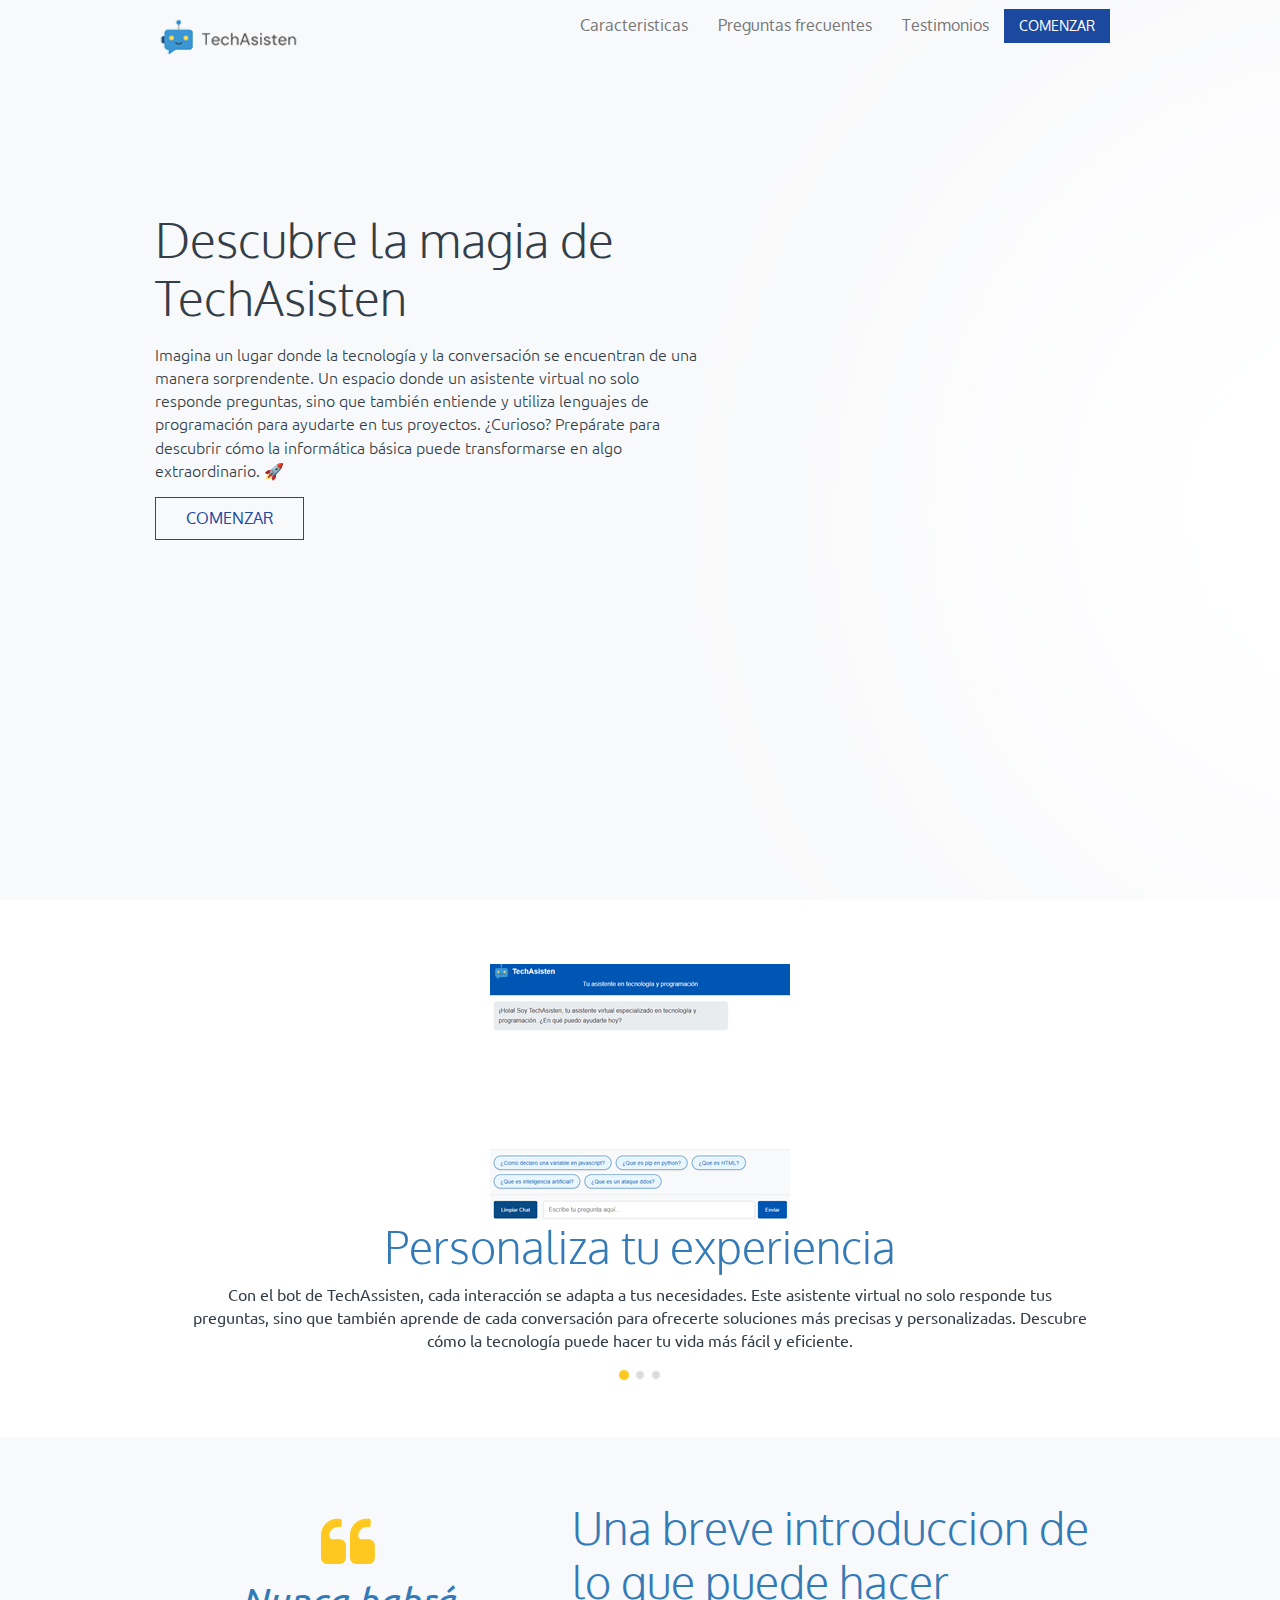
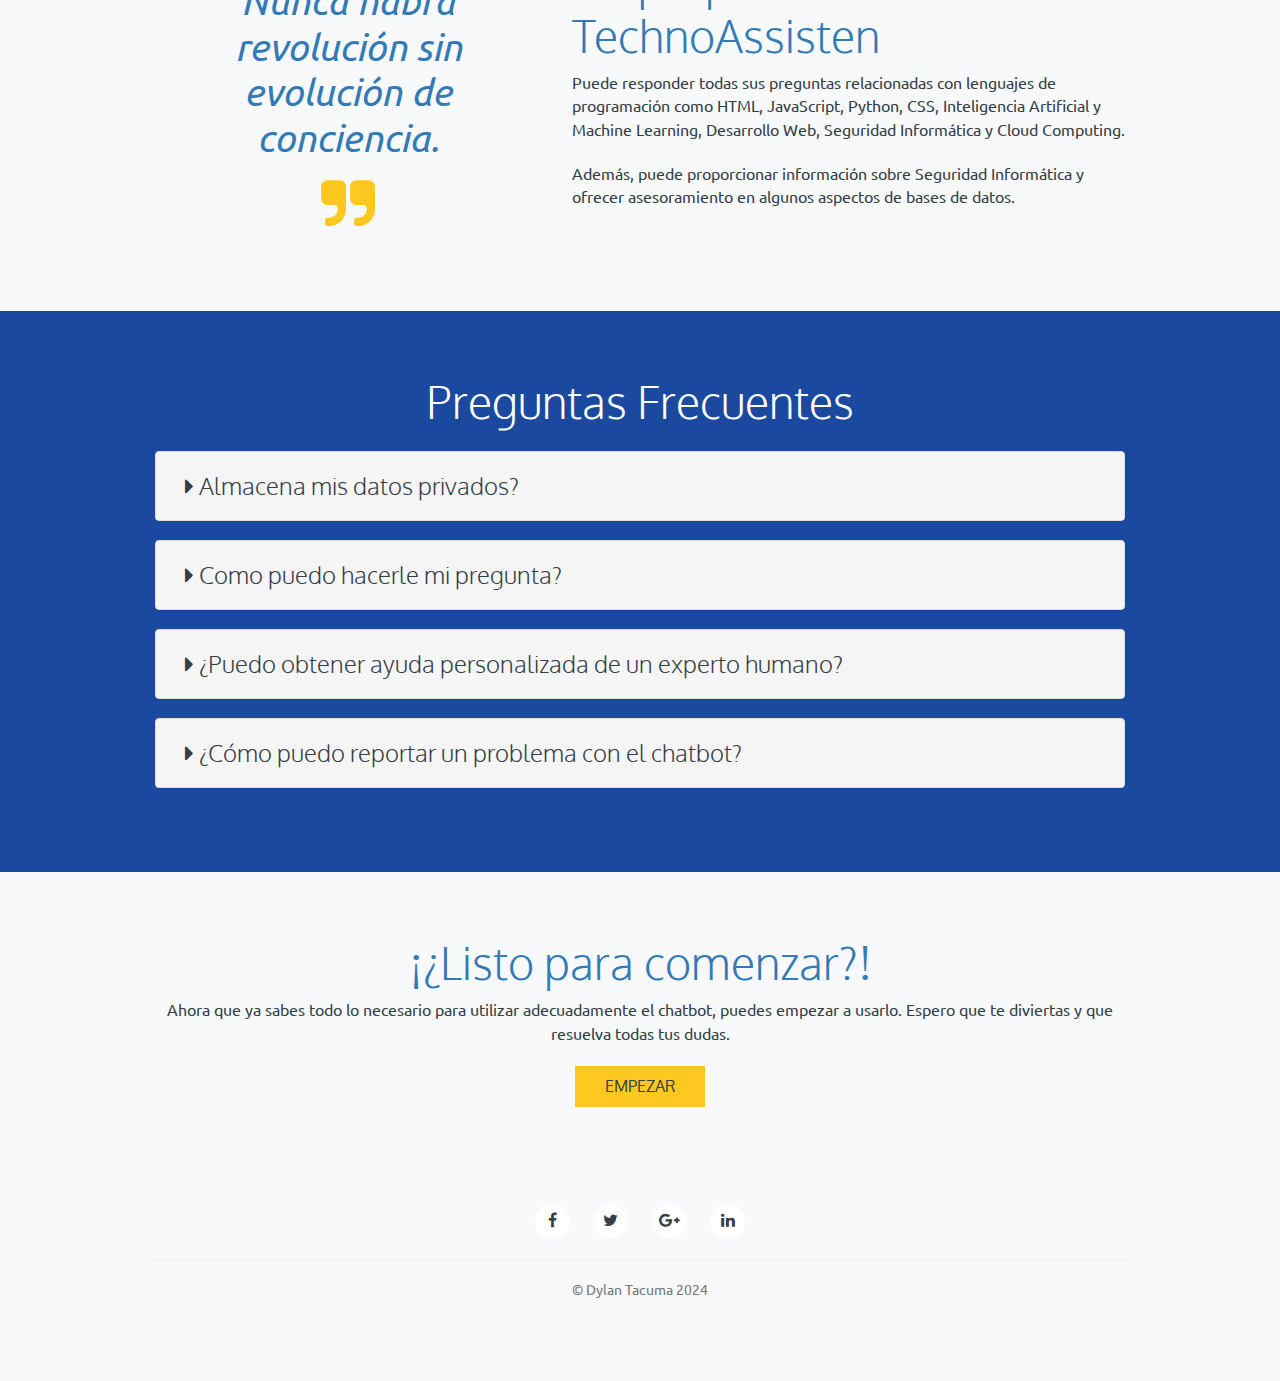
==== index.html @ 786fa6c5 "Add files via upload" ====
<!DOCTYPE html>
<html lang="es">

<head>
  <meta charset="utf-8">
  <meta http-equiv="X-UA-Compatible" content="IE=edge">
  <meta name="viewport" content="width=device-width, initial-scale=1">
  <title>TechAsisten tu bot de lenguaje de programacion y sistemas</title>

  <link rel="stylesheet" href="src/bootstrap/css/bootstrap.min.css">
  <link rel="stylesheet" href="css/style.min.css">
  <link rel="stylesheet" href="src\font-awesome\css\font-awesome.min.css">
  <link href="https://fonts.googleapis.com/css?family=Oxygen:300, 400|Ubuntu:300i,400" rel="stylesheet">

</head>

<body>
  <nav class="navbar navbar-default navbar-transparent" role="navigation">
    <div class="container">
      <div class="navbar-header">
        <button type="button" class="navbar-toggle" data-toggle="collapse" data-target=".navbar-ex1-collapse">
                <span class="sr-only">Toggle navigation</span>
                <span class="icon-bar"></span>
                <span class="icon-bar"></span>
                <span class="icon-bar"></span>
              </button>
        <a class="navbar-brand" href="/"><img src="img/TechAsisten2 .png"></a>
      </div>

      <div class="collapse navbar-collapse navbar-ex1-collapse navbar-right">
        <ul class="nav navbar-nav">
          <li><a href="#">Caracteristicas</a></li>
          <li><a href="#">Preguntas frecuentes</a></li>
          <li><a href="#">Testimonios</a></li>
          <li><a href="chat.html" class="btn btn-primary btn-nav">COMENZAR</a></li>
        </ul>
      </div>
    
    </div>
  </nav>

  <div class="jumbotron l-section-full-height header">
    <div class="container">
      <div class="row">
        <div class="col-md-7">
          <h1>Descubre la magia de TechAsisten</h1>
          <p>Imagina un lugar donde la tecnología y la conversación se encuentran de una manera sorprendente. Un espacio donde un asistente virtual no solo responde preguntas, sino que también entiende y utiliza lenguajes de programación para ayudarte en tus proyectos. ¿Curioso? Prepárate para descubrir cómo la informática básica puede transformarse en algo extraordinario. 🚀</p>
          <p><a class="btn btn-primary-border btn-lg" href="chat.html" role="button">COMENZAR </a></p>
        </div>
        <div class="col-md-4 col-md-offset-1 hidden-sm hidden-xs">
          <img src="img/hero.png" alt="" class="img-responsive">
        </div>
      </div>
    </div>
  </div>

  <div class="l-section features">
    <div class="container">
      <div class="row">
        <div id="feature-carousel" class="carousel slide" data-ride="carousel">
          <ol class="carousel-indicators">
            <li data-target="#feature-carousel" data-slide-to="0" class="active"></li>
            <li data-target="#feature-carousel" data-slide-to="1"></li>
            <li data-target="#feature-carousel" data-slide-to="2"></li>
          </ol>

          <div class="carousel-inner text-center" role="listbox">
            <div class="item active">
              <img src="img/fd.png" class="l-img-center">
              <div class="carousel-caption-bottom">
                <h1 class="text-primary text-margin-bottom-x">Personaliza tu experiencia</h1>
                <p>Con el bot de TechAssisten, cada interacción se adapta a tus necesidades. Este asistente virtual no solo responde tus preguntas, sino que también aprende de cada conversación para ofrecerte soluciones más precisas y personalizadas. Descubre cómo la tecnología puede hacer tu vida más fácil y eficiente.</p>
              </div>
            </div>
            <div class="item">
              <img src="img/iphone_upscayl_6x_realesrgan-x4fast.png" class="l-img-center">
              <div class="carousel-caption-bottom">
                <h1 class="text-primary text-margin-bottom-x">Explora Nuevas Posibilidades</h1>
                <p>Con TechAssisten, cada consulta se convierte en una oportunidad para aprender y crecer. Este bot no solo responde, sino que también te guía a través de conceptos de programación y soluciones informáticas, adaptándose a tu nivel de conocimiento. ¡Descubre un mundo de posibilidades con cada interacción!</p>
              </div>
            </div>
            <div class="item">
              <img src="img/pc.png" class="l-img-center">
              <div class="carousel-caption-bottom">
                <h1 class="text-primary text-margin-bottom-x">Tu Aliado Tecnológico</h1>
                <p>TechAssisten es más que un simple chatbot; es tu compañero en el mundo de la tecnología. Desde resolver dudas básicas hasta ayudarte con lenguajes de programación, este asistente virtual está diseñado para hacer tu experiencia tecnológica más fluida y personalizada. ¡Déjate sorprender por lo que puede hacer por ti!</p>
              </div>
            </div>
          </div>
        </div>
        
      </div>
    </div>
  </div>

  <div class="l-section intro gray-bg">
    <div class="container">
      <div class="row">
        <div class="col-md-5">
          <blockquote class="gogo-quote">
            <h2 class="text-primary">Nunca habrá revolución sin evolución de conciencia.</h2>
          </blockquote>
        </div>
        <div class="col-md-7">
          <h1 class="text-primary text-margin-bottom-x">Una breve introduccion de lo que puede hacer TechnoAssisten</h1>
          <p>Puede responder todas sus preguntas relacionadas con lenguajes de programación como HTML, JavaScript, Python, CSS, Inteligencia Artificial y Machine Learning, Desarrollo Web, Seguridad Informática y Cloud Computing.</p>
          <p>Además, puede proporcionar información sobre Seguridad Informática y ofrecer asesoramiento en algunos aspectos de bases de datos.</p>
        </div>
      </div>
    </div>
  </div>

  <div class="l-section faq blue-bg">
    <div class="container">
      <div class="row">
        <div class="col-md-12">
          <h1 class="text-white text-center">Preguntas Frecuentes</h1>
          <div class="panel-group" id="accordion" role="tablist" aria-multiselectable="true">

            <div class="panel panel-default">
              <div class="panel-heading" role="tab" id="headingOne">
                <h3 class="panel-title">
                  <a role="button" data-toggle="collapse" data-parent="#accordion" href="#collapseOne" aria-controls="collapseOne"><i class="fa fa-caret-right" aria-hidden="true"></i> Almacena mis datos privados?</a>
                </h3>
              </div>
              <div id="collapseOne" class="panel-collapse collapse" role="tabpanel" aria-labelledby="headingOne">
                <div class="panel-body">
                  En TechAssisten, tu seguridad y privacidad son nuestra máxima prioridad. Nos comprometemos a proteger tus datos personales mediante el uso de tecnologías de encriptación avanzadas y políticas de privacidad transparentes. No almacenamos información innecesaria y solo recopilamos los datos estrictamente necesarios para ofrecerte una experiencia óptima. Además, cumplimos con todas las regulaciones de privacidad internacionales, garantizando que tus datos estén siempre seguros y protegidos. Confía en TechAssisten para una interacción segura y privada en cada consulta.
                </div>
              </div>
            </div>

            <div class="panel panel-default">
              <div class="panel-heading" role="tab" id="headingTwo">
                <h3 class="panel-title">
                  <a role="button" data-toggle="collapse" data-parent="#accordion" href="#collapseTwo" aria-controls="collapseTwo"><i class="fa fa-caret-right" aria-hidden="true"></i> Como puedo hacerle mi pregunta?</a>
                </h3>
              </div>
              <div id="collapseTwo" class="panel-collapse collapse" role="tabpanel" aria-labelledby="headingTwo">
                <div class="panel-body">
                  TechAssisten no está conectado a internet, sino que está programado para responder a preguntas específicas. A continuación, te dejo todas las preguntas que puedes hacerle
                  <h3>Html y CSS</h3>
                  <p>que es html?, 
                     que es css?, 
                     como vinculo css a html?,
                     que es responsive design?,
                     que es flexbox?</p>
                     <hr>
                     <h3>Pythom</h3>
                     <p>que es python?,
                      para que se usa python?,
                      como declaro una variable en python?,
                      que son las listas en python?,
                      que es pip en python?
                      <hr>
                      <h3>JavaScript</h3>
                      <p>que es javascript?,
                        para que se usa javascript?,
                        como declaro una variable en javascript?,
                        que son las funciones flecha en javascript?,
                        que es el dom en javascript?</p>
                        <hr>
                        <h3>Base de datos</h3>
                        <p>que es sql?,
                          que es una base de datos relacional?,
                          que es mongodb?,
                          que es nosql?,
                          que es un join en sql?</p>
                          <hr>
                          <h3>IA y Machine Learning</h3>
                          <p>que es inteligencia artificial?,
                            que es machine learning?,
                            que es deep learning?,
                            que es una red neuronal?,
                            que es nlp?</p>
                            <hr>
                            <h3>Desarrollo web</h3>
                            <p>que es frontend?,
                              que es backend?,
                              que es api?,
                              que es rest?,
                              que es mvc?</p>
                              <hr>
                              <h3>Seguridad informatica</h3>
                              <p>que es ciberseguridad?,
                                que es un firewall?,
                                que es encriptacion?,
                                que es un ataque ddos?,
                                que es la autenticacion de dos factores?</p>
                                <hr>
                                <h3>cloud Computing</h3>
                                <p>que es cloud computing?
                                  que es aws?
                                  que es saas?
                                  que es serverless computing?</p>
          </p>
                </div>
              </div>
            </div>

            <div class="panel panel-default">
              <div class="panel-heading" role="tab" id="headingThree">
                <h3 class="panel-title">
                  <a role="button" data-toggle="collapse" data-parent="#accordion" href="#collapseThree" aria-controls="collapseThree"><i class="fa fa-caret-right" aria-hidden="true"></i> ¿Puedo obtener ayuda personalizada de un experto humano?</a>
                </h3>
              </div>
              <div id="collapseThree" class="panel-collapse collapse" role="tabpanel" aria-labelledby="headingThree">
                <div class="panel-body">
                  Como se mencionó anteriormente, TechAssiten está actualmente programado para responder preguntas específicas predefinidas. El bot se encuentra en modo beta, por lo que en el futuro es posible que se le añada asesoramiento personalizado y se conecte con una IA especializada exclusivamente en informática y temas de lenguajes de programación
                </div>
              </div>
            </div>

            <div class="panel panel-default">
              <div class="panel-heading" role="tab" id="headingFour">
                <h3 class="panel-title">
                  <a role="button" data-toggle="collapse" data-parent="#accordion" href="#collapseFour" aria-controls="collapseFour"><i class="fa fa-caret-right" aria-hidden="true"></i> ¿Cómo puedo reportar un problema con el chatbot?</a>
                </h3>
              </div>
              <div id="collapseFour" class="panel-collapse collapse" role="tabpanel" aria-labelledby="headingFour">
                <div class="panel-body">
                  si tienes algun problema o but con el bot puedes comunicarlo al correo que te dejo acontinuacion
                  <h4>TechAssitenBETA@gmail.com</h4>
                </div>
              </div>
            </div>

          </div>
          
        </div>
      </div>
    </div>
  </div>
  

  <footer class="l-section gray-bg text-center gray-bg">
    <div class="container">
      <div class="row">
        <div class="col-md-12">
          <h1 class="text-primary text-margin-bottom-x">¡¿Listo para comenzar?!</h1>
          <p>Ahora que ya sabes todo lo necesario para utilizar adecuadamente el chatbot, puedes empezar a usarlo. Espero que te diviertas y que resuelva todas tus dudas.</p>
          <a href="chat.html" class="btn btn-warning btn-lg t-margin-bt-6x">EMPEZAR</a>
          <ul class="social-link inline t-margin-bt-1x">
            <li><a href="#" class="fb"><i class="fa fa-facebook" aria-hidden="true"></i></a></li>
            <li><a href="#" class="tw"><i class="fa fa-twitter" aria-hidden="true"></i></a></li>
            <li><a href="#" class="gp"><i class="fa fa-google-plus" aria-hidden="true"></i></a></li>
            <li><a href="#" class="lin"><i class="fa fa-linkedin" aria-hidden="true"></i></a></li>
          </ul>
          <hr>
          <p class="small text-muted">© Dylan Tacuma 2024</p>
        </div>
      </div>
    </div>
  </footer>
  

  
  <script src="https://ajax.googleapis.com/ajax/libs/jquery/1.12.4/jquery.min.js"></script>
  <script src="src/bootstrap/js/bootstrap.min.js"></script>
  <script src="js/script.min.js"></script>
</body>

</html>
---- css/style.min.css ----
body,html,p{font-size:16px}body{font-family:Ubuntu,sans-serif;font-weight:400;line-height:1.45;color:#343e48}p{margin-bottom:1.3em;margin-top:0}a{font-family:Oxygen,sans-serif;font-size:inherit}a:focus,a:hover{color:#1b49a0;text-decoration:none}h1,h2,h3,h4{font-family:Oxygen,sans-serif;margin:1.414em 0 .5em;font-weight:300;line-height:1.2}h1{margin-top:0;font-size:2.8em}h2{font-size:2.369em}h3{font-size:1.5em}h4{font-size:1.333em}.font_small,small{font-size:.75em}.container{max-width:1000px}.l-section,.l-section-full-height{padding:5% 0}@media screen and (min-width:768px){.l-section-full-height{height:100vh}}.l-img-center{margin:0 auto}.social-link{margin:0;padding:0}.social-link li{padding:0;list-style-type:none}.social-link li a{display:inline-block;padding:5px;color:#343e48;min-height:35px;min-width:35px;text-align:center;margin-bottom:2%;border-radius:50%;background-color:#fff}.social-link li a:last-child{margin:0}.social-link li a.fb:hover{color:#fff;background-color:#3b5a99}.social-link li a.tw:hover{color:#fff;background-color:#29a9e1}.social-link li a.gp:hover{color:#fff;background-color:#df4b38}.social-link li a.lin:hover{color:#fff;background-color:#117bb8}.social-link.inline li{display:inline-block;margin-bottom:0;margin-right:2%}.social-link.inline li:last-child{margin:0}.jumbotron{background:#f8f9fa url(../img/header-bg.jpg);-moz-background-size:cover;-o-background-size:cover;-webkit-background-size:cover;background-size:cover;margin-bottom:0;font-size:1em}.jumbotron h1{font-size:2.5em;margin-bottom:0;margin-top:15%;margin-bottom:3%}.jumbotron p{font-size:1em}.jumbotron .container{max-width:1000px}.jumbotron.l-section-full-height{padding:15% 0}@media screen and (min-width:768px){.jumbotron h1{font-size:3em}.jumbotron p{font-size:1em}.jumbotron.l-section-full-height{padding:10% 0}}.carousel.slide{margin-left:5%;margin-right:5%}.carousel-indicators{bottom:5px;height:10px;padding-top:30px}.carousel-indicators li{background-color:#ddd}.carousel-indicators li.active{background-color:#ffc820}@media screen and (min-width:768px){.carousel-indicators{bottom:0}}.btn{border:0;border-radius:0!important;font-family:Oxygen,sans-serif}.btn-default{color:#343e48}.btn-primary{color:#fff;background-color:#1b49a0}.btn-primary-border{background-color:transparent;border:1px solid #1b49a0;color:#1b49a0}.btn-info{color:#343e48;background-color:#5bc0de}.btn-warning{color:#343e48;background-color:#ffc820}.btn-warning:hover{color:#343e48}.btn-lg{padding:10px 30px;font-size:1em}.navbar-transparent{background-color:#f8f9fa;border:0;margin-bottom:0!important;position:absolute;top:0;left:0;right:0;z-index:999}@media screen and (min-width:768px){.navbar-transparent{background-color:transparent}}.btn.btn-nav{padding:7px 15px;margin:9px 0}.btn.btn-primary{color:#fff!important}.btn.btn-primary:hover{background-color:#286090!important}.panel-heading{padding:2% 3%}.panel-title a{font-size:1.5em;color:#343e48}.panel-group .panel{margin-bottom:2%}blockquote.gogo-quote{padding:20% 0 22.5%;margin:0;font-size:inherit;border-left:0;position:relative;text-align:center}blockquote.gogo-quote:before{content:"\f10d";font-family:FontAwesome;color:#ffc820;font-size:58px;position:absolute;top:0;left:0;right:0}blockquote.gogo-quote:after{content:"\f10e";font-family:FontAwesome;color:#ffc820;font-size:58px;position:absolute;bottom:0;left:0;right:0}blockquote.gogo-quote h2{font-family:Ubuntu,sans-serif;font-weight:300;font-style:italic;margin:0;padding:0}.gray-bg{background-color:#f8f9fa}.blue-bg{background-color:#1b49a0}.text-white{color:#fff}.t-margin-bt-0x{margin-bottom:0}.t-margin-bt-1x{margin-bottom:2%}.t-margin-bt-2x{margin-bottom:3%}.t-margin-bt-3x{margin-bottom:5%}.t-margin-bt-6x{margin-bottom:10%}.text-margin-bottom-x{margin-bottom:.2em}
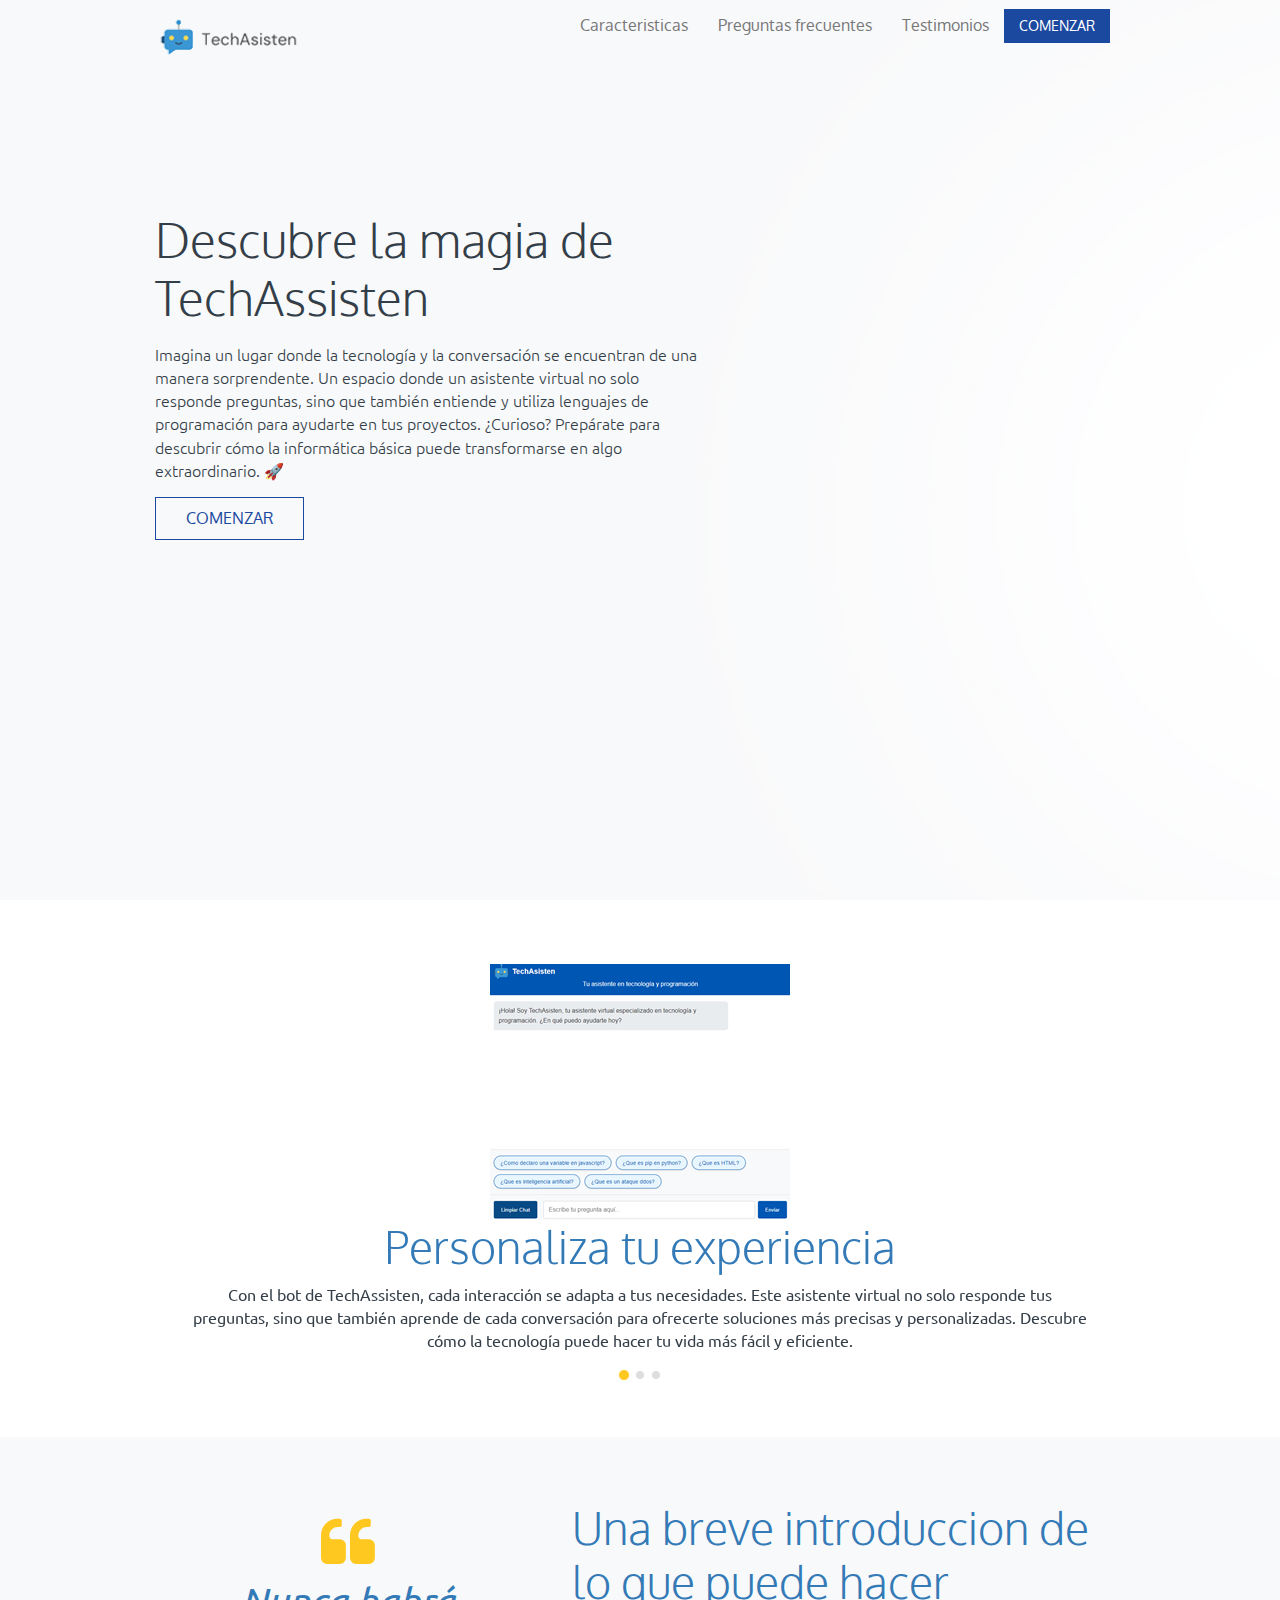
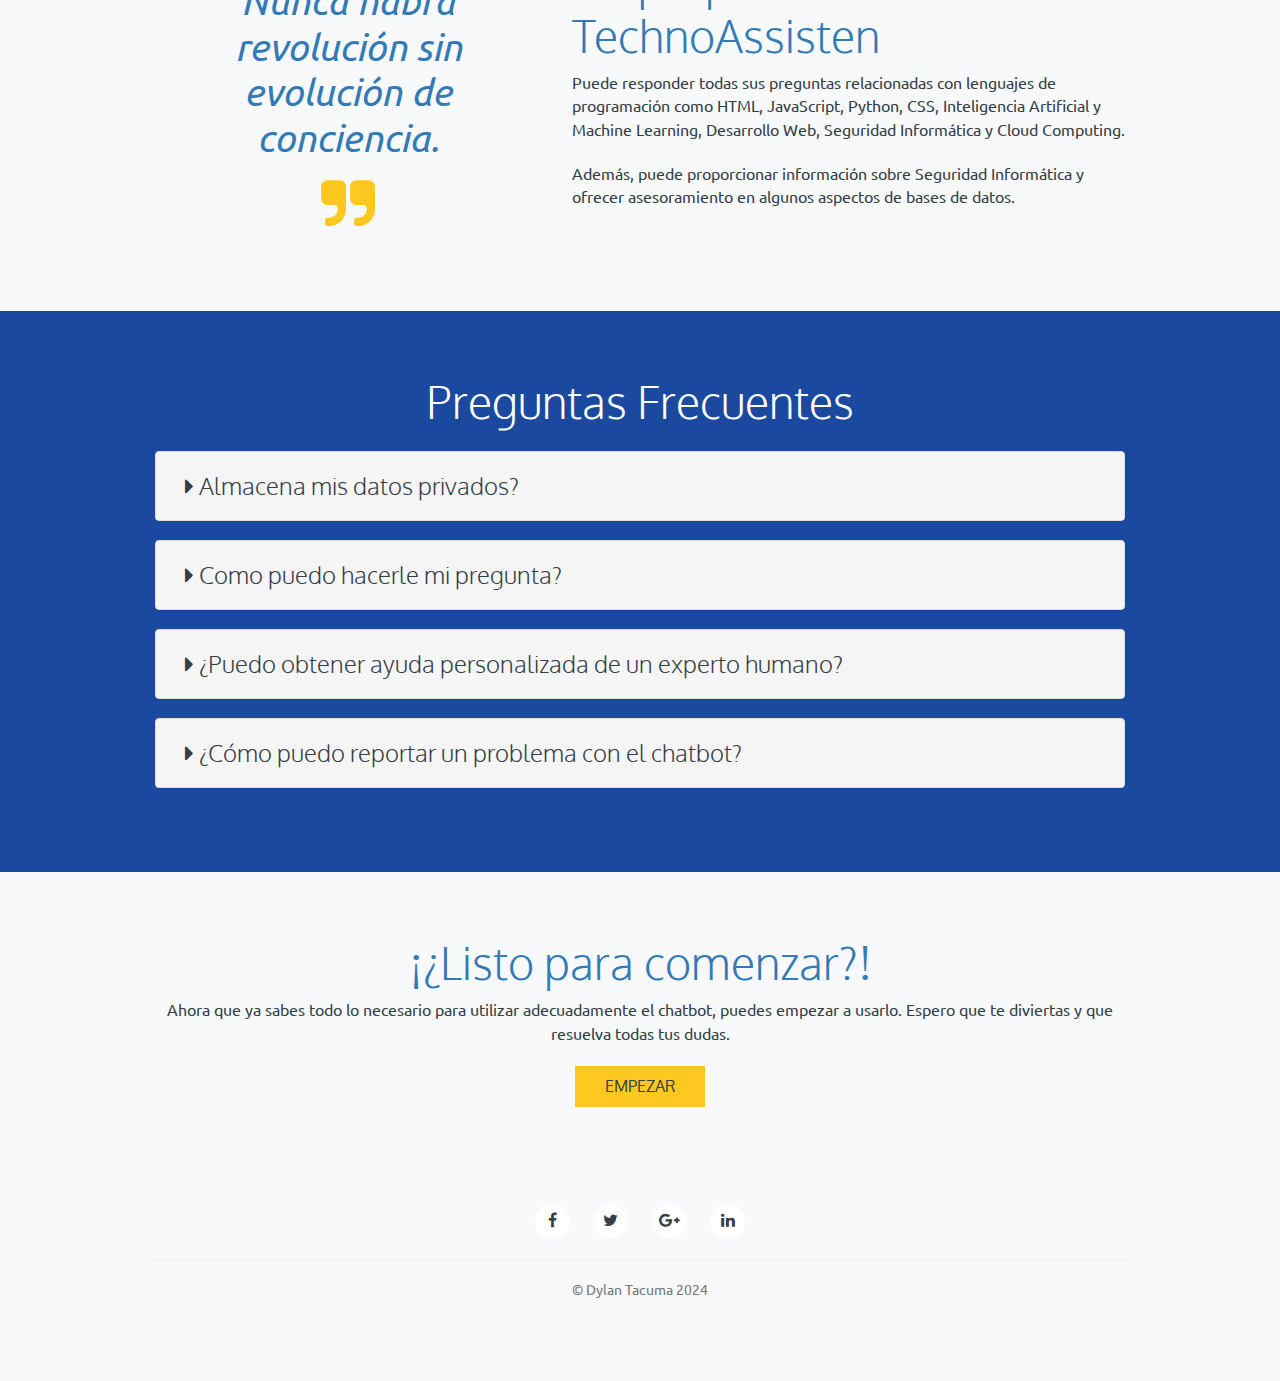
==== commit 3a748534: "Update index.html" ====
--- a/index.html
+++ b/index.html
@@ -5,7 +5,7 @@
   <meta charset="utf-8">
   <meta http-equiv="X-UA-Compatible" content="IE=edge">
   <meta name="viewport" content="width=device-width, initial-scale=1">
-  <title>TechAsisten tu bot de lenguaje de programacion y sistemas</title>
+  <title>TechAssisten tu bot de lenguaje de programacion y sistemas</title>
 
   <link rel="stylesheet" href="src/bootstrap/css/bootstrap.min.css">
   <link rel="stylesheet" href="css/style.min.css">
@@ -43,7 +43,7 @@
     <div class="container">
       <div class="row">
         <div class="col-md-7">
-          <h1>Descubre la magia de TechAsisten</h1>
+          <h1>Descubre la magia de TechAssisten</h1>
           <p>Imagina un lugar donde la tecnología y la conversación se encuentran de una manera sorprendente. Un espacio donde un asistente virtual no solo responde preguntas, sino que también entiende y utiliza lenguajes de programación para ayudarte en tus proyectos. ¿Curioso? Prepárate para descubrir cómo la informática básica puede transformarse en algo extraordinario. 🚀</p>
           <p><a class="btn btn-primary-border btn-lg" href="chat.html" role="button">COMENZAR </a></p>
         </div>
@@ -219,7 +219,7 @@
               </div>
               <div id="collapseFour" class="panel-collapse collapse" role="tabpanel" aria-labelledby="headingFour">
                 <div class="panel-body">
-                  si tienes algun problema o but con el bot puedes comunicarlo al correo que te dejo acontinuacion
+                  si tienes algun problema o bug con el bot puedes comunicarlo al correo que te dejo acontinuacion
                   <h4>TechAssitenBETA@gmail.com</h4>
                 </div>
               </div>
@@ -260,4 +260,4 @@
   <script src="js/script.min.js"></script>
 </body>
 
-</html>+</html>
